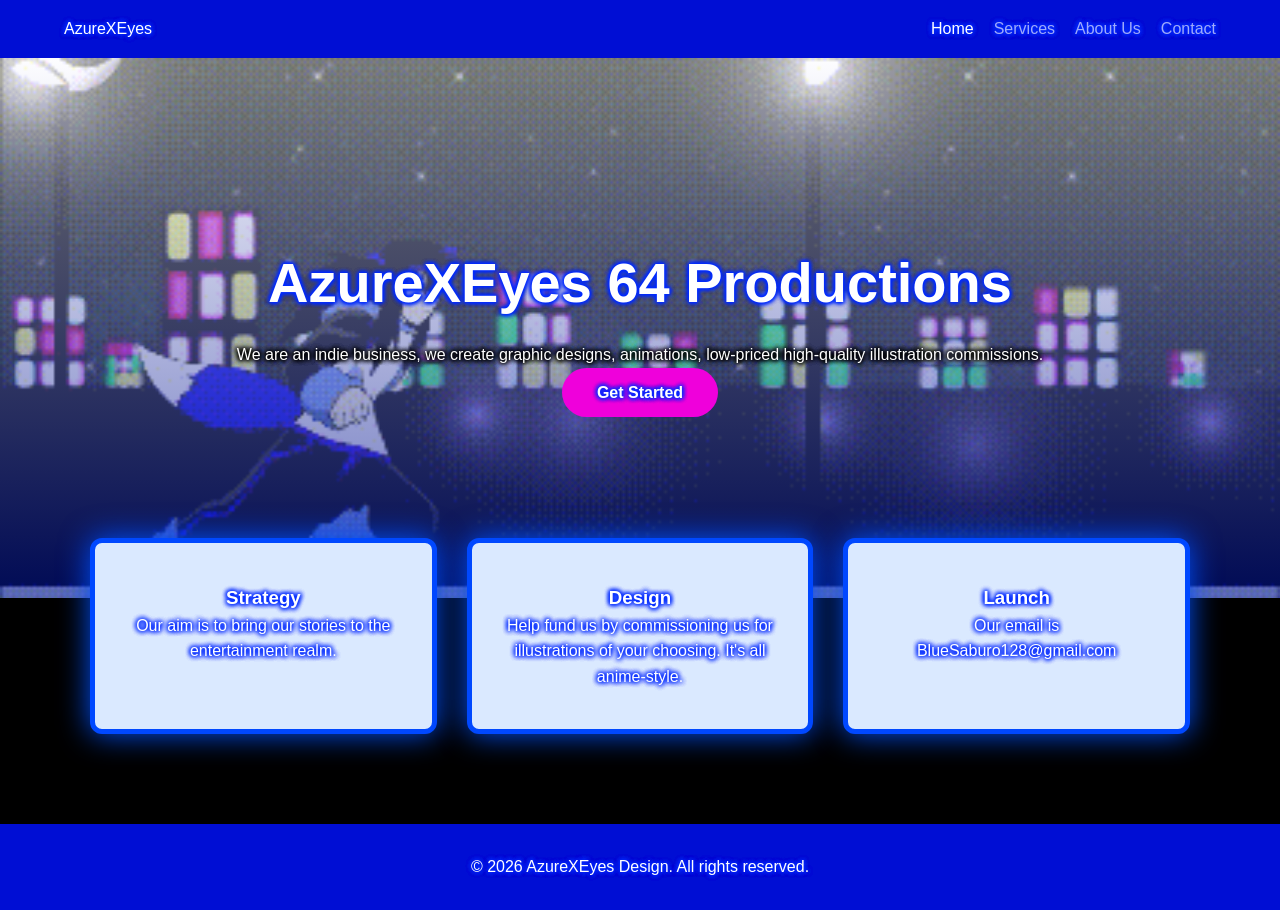
==== index.html @ b96c980b "barrelroll" ====
<!DOCTYPE html>
<html lang="en">
<head>
    <meta charset="UTF-8">
    <meta name="viewport" content="width=device-width, initial-scale=1.0">
    <title>MyBrand | Modern Home</title>
    <link rel="stylesheet" href="style.css">
</head>
<body>

    <nav class="navbar">
        <div class="logo">AzureXEyes</div>
        <ul class="nav-links">
            <li><a href="index.html" class="active">Home</a></li>
            <li><a href="services.html">Services</a></li>
            <li><a href="about.html">About Us</a></li>
            <li><a href="contact.html">Contact</a></li>
        </ul>
    </nav>

    <header class="hero">
        <div class="hero-content">
            <h1>AzureXEyes 64 Productions</h1>
            <p class="Goku">We are an indie business, we create graphic designs, animations, low-priced high-quality illustration commissions.</p>
            
            <a href="services.html" class="cta-button">Get Started</a>
        </div>
    </header>

    <main class="container">
        <section class="card-grid">
            <div class="card">
                <h3>Strategy</h3>
                <p>Our aim is to bring our stories to the entertainment realm.</p>
            </div>
            <div class="card">
                <h3>Design</h3>
                <p>Help fund us by commissioning us for illustrations of your choosing. It's all anime-style.</p>
            </div>
            <div class="card">
                <h3>Launch</h3>
                <p>Our email is BlueSaburo128@gmail.com</p>
            </div>
        </section>
    </main>

    <footer class="footer">
        <p>&copy; 2026 AzureXEyes Design. All rights reserved.</p>
    </footer>

</body>
</html>
---- style.css ----
/* 1. CSS Variables - The "Theme" Controller */
:root {
    --primary-color: #000ed4;    /* Navbar & Footer */
    --accent-color: #ef00db;     /* Buttons & Highlights */
    --bg-light: #000000;         /* Page Background */
    --card-bg: #dae9ff;          /* Card Background */
    --text-main: #ffffff;        /* General Text */
    --text-light: #ffffff;       /* Text on Dark Backgrounds */
    --container-width: 1100px;
    
}

/* 2. Reset & Base Styles */
* {
    margin: 0;
    padding: 0;
    box-sizing: border-box;
}

body {
    font-family: 'Segoe UI', Roboto, Helvetica, Arial, sans-serif;
    line-height: 1.6;
    background-color: var(--bg-light);
    color: var(--text-main);
    display: flex;
    flex-direction: column;
    min-height: 100vh;
    text-shadow: 0 0 5px rgb(0, 42, 255), 0 0 5px rgb(0, 42, 255), 0 0 5px rgb(0, 42, 255), 0 0 5px rgb(0, 42, 255), 0 0 5px rgb(0, 42, 255);
}

.Nintendo {
    --text-main: #ffffff;
}

.Goku {
    text-shadow: 0 0 5px rgb(0, 0, 0), 0 0 5px rgb(0, 0, 0), 0 0 5px rgb(0, 0, 0), 0 0 5px rgb(0, 0, 0), 0 0 5px rgb(0, 0, 0);
}

/* 3. Navbar */
.navbar {
    background: var(--primary-color);
    color: var(--text-light);
    display: flex;
    justify-content: space-between;
    align-items: center;
    padding: 1rem 5%;
    position: sticky;
    top: 0;
    z-index: 1000;
}

.nav-links {
    list-style: none;
    display: flex;
}

.nav-links li { margin-left: 20px; }

.nav-links a {
    color: #ffffff9f;
    text-decoration: none;
    font-weight: 500;
    transition: color 0.3s ease;
}

.nav-links a:hover, .nav-links a.active {
    color: var(--text-light);
}

/* 4. Hero Section */
.hero {
    background: linear-gradient(rgba(255, 255, 255, 0.445), rgba(0, 17, 143, 0.6)), 
                url("Shorun.gif");
    background-size: cover;
    background-position: center;
    height: 60vh;
    display: flex;
    align-items: center;
    justify-content: center;
    text-align: center;
    color: var(--text-light);
    padding: 0 20px;
}

.hero-content h1 {
    font-size: clamp(2rem, 5vw, 3.5rem); /* Responsive font size */
    margin-bottom: 15px;
}

.cta-button {
    display: inline-block;
    padding: 12px 35px;
    background: var(--accent-color);
    color: var(--text-light);
    text-decoration: none;
    border-radius: 50px;
    font-weight: bold;
    transition: transform 0.2s ease;
}

.cta-button:hover {
    transform: scale(1.05);
}

/* 5. Main Layout & Cards */
.container {
    flex: 1;
    width: 90%;
    max-width: var(--container-width);
    margin: 0 auto;
    padding: 40px 0;
}

.card-grid {
    display: grid;
    grid-template-columns: repeat(3, 1fr); /* 3 columns on desktop */
    gap: 30px;
    margin-top: -100px; /* Overlap effect */
}

.card {
    background: var(--card-bg);
    padding: 40px 25px;
    border-radius: 12px;
    border: 5px solid #0048ff;
    box-shadow: 0 0 30px #0051ff;
    text-align: center;
    transition: translateY 0.3s ease;
}

.card:hover {
    transform: translateY(-5px);
}

/* 6. Footer */
.footer {
    background: var(--primary-color);
    color: var(--text-light);
    text-align: center;
    padding: 30px 0;
    margin-top: 50px;
}

/* 7. MEDIA QUERIES (The Responsive Magic) */

/* Tablet & Smaller Screens */
@media (max-width: 992px) {
    .card-grid {
        grid-template-columns: repeat(2, 1fr); /* Drop to 2 columns */
        margin-top: 20px; /* Remove overlap for cleaner mobile feel */
    }
}

/* Mobile Phones */
@media (max-width: 600px) {
    .navbar {
        flex-direction: column; /* Stack logo and links */
        gap: 10px;
    }

    .nav-links li {
        margin: 0 10px;
    }

    .card-grid {
        grid-template-columns: 1fr; /* 1 column on small phones */
    }

    .hero {
        height: 50vh;
    }
}

    .eggman {
    max-width: 900px;
    margin: 32px;
    padding: 2px;
    background-color: rgb(0, 47, 255);
    border: 1px solid #0048ff;
box-shadow: 0 0 70px #0066ff;
border-radius: 00%;
}
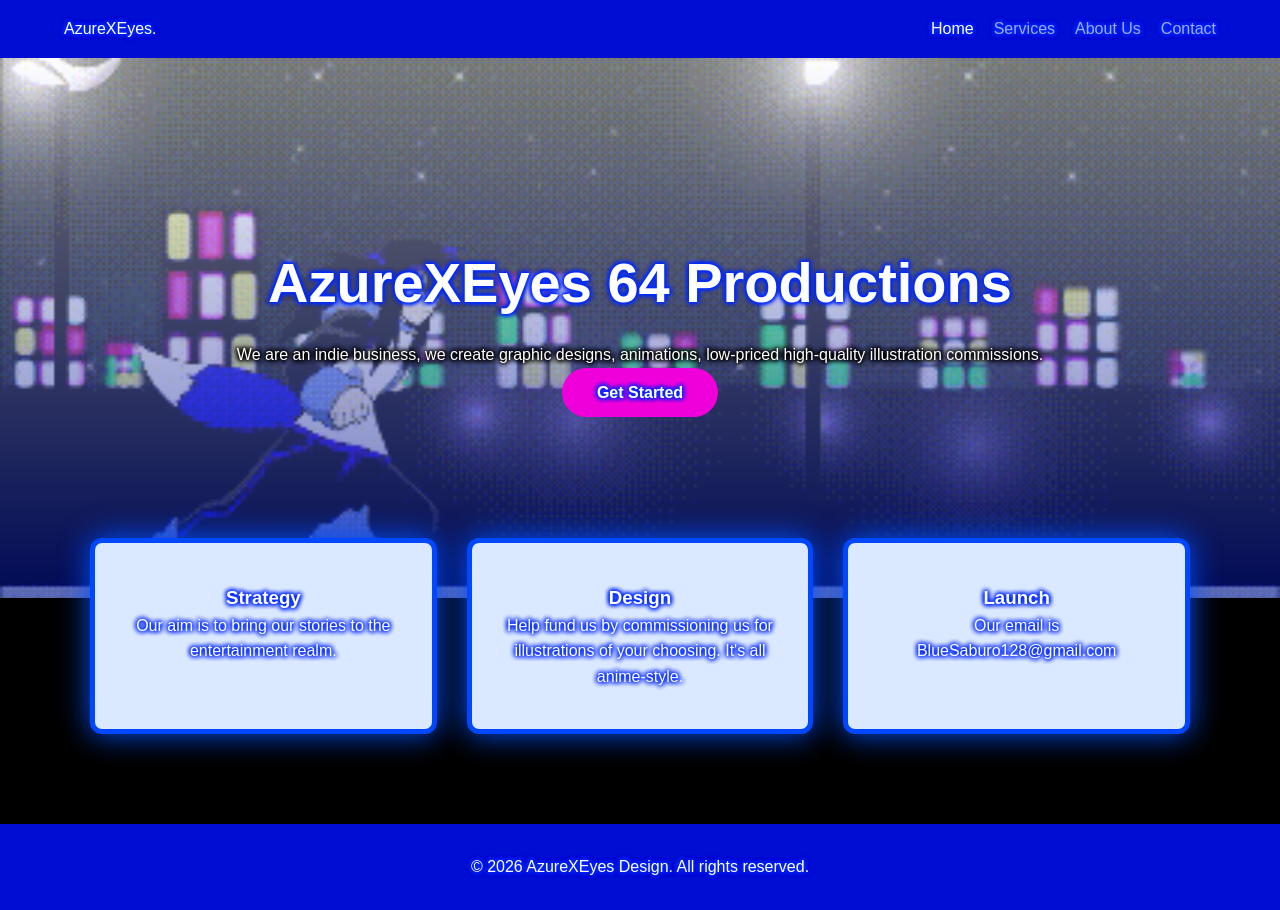
==== commit bbe216ae: "Test commit" ====
--- a/index.html
+++ b/index.html
@@ -9,7 +9,7 @@
 <body>
 
     <nav class="navbar">
-        <div class="logo">AzureXEyes</div>
+        <div class="logo">AzureXEyes.</div>
         <ul class="nav-links">
             <li><a href="index.html" class="active">Home</a></li>
             <li><a href="services.html">Services</a></li>
